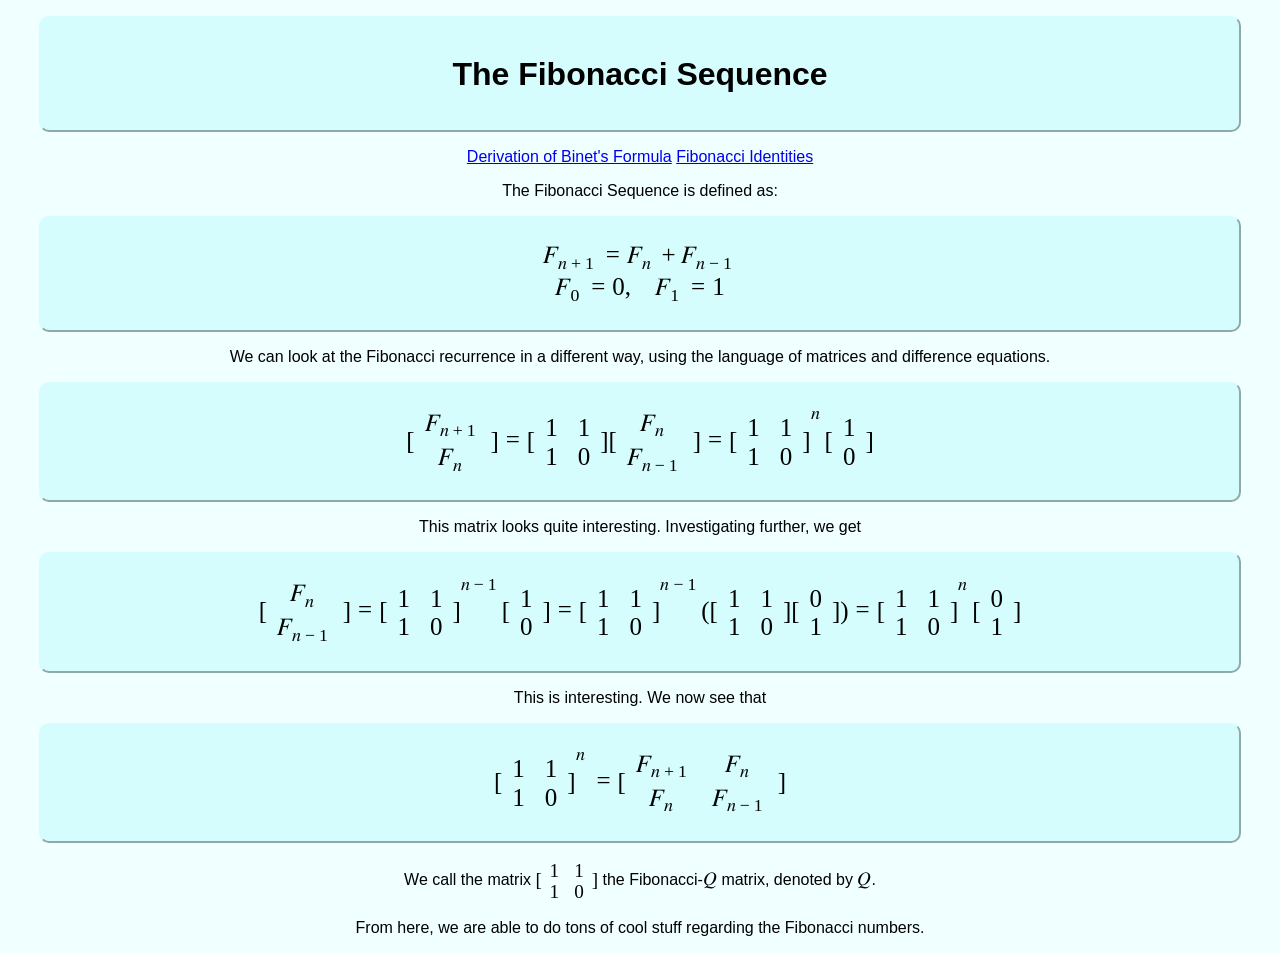
==== index.html @ 2bddd9ac "feat: version 1" ====
<!DOCTYPE html>
<html>

    <head>
      <link rel="stylesheet" href="style.css">
      <title>The Fibonacci Sequence</title>
      
    </head>
    <body>
        <h1>The Fibonacci Sequence</h1>
        <a href="binet-formula.html">Derivation of Binet's Formula</a>
        <a href="identities.html">Fibonacci Identities</a>

        <p>The Fibonacci Sequence is defined as:<br></p>

        <div id="fib-definition" class="math-expr">

        <div id="fib-recurrence">
        <math xmlns="http://www.w3.org/1998/Math/MathML">
            <msub>
                <mi>F</mi>
                <mrow>
                    <mi>n</mi>
                    <mo>+</mo>
                    <mn>1</mn>
                </mrow>
            </msub>
            <mo>=</mo>
            <msub>
                <mi>F</mi>
                <mi>n</mi>
            </msub>
            <mo>+</mo>
            <msub>
                <mi>F</mi>
                <mrow>
                    <mi>n</mi>
                    <mo>&#x2212;</mo>
                    <mn>1</mn>
                </mrow>
            </msub>
        </math>
        </div>

        <div id="fib-initial-conditions">
        <math xmlns="http://www.w3.org/1998/Math/MathML">

            <msub>
                <mi>F</mi>
                <mn>0</mn>
            </msub>

            <mo>=</mo>
            <mn>0</mn>
            <mo>,</mo>
            <mo>&#xA0;</mo>

            <msub>
                <mi>F</mi>
                <mn>1</mn>
            </msub>

            <mo>=</mo>
            <mn>1</mn>
            
        </math>
        </div>

        </div>
        
    </p>We can look at the Fibonacci recurrence in a different way, using the language of matrices and difference equations.</p>
 
    <div id="fib-difference-equation-1" class="math-expr">
        <math xmlns="http://www.w3.org/1998/Math/MathML">
            <mrow>

                <mo>[</mo>
                <mtable>

                    <mtr> <!-- Row 1 of the state vector -->
                        <mtd>

                        <msub>

                            <mi>F</mi>
            
                            <mrow> <!-- Subscript (n-1) -->
                                <mi>n</mi>
                                <mo>+</mo>
                                <mn>1</mn>
                            </mrow>

                            </msub>

                        </mtd>
                    </mtr>

                    <mtr> <!-- Row 2 of the state vector -->

                        <mtd>

                            <msub>

                            <mi>F</mi>
                            <mi>n</mi>

                            </msub>

                        </mtd>
            
                    </mtr>

                </mtable>
                <mo>]</mo>

                <mo>=</mo>

                <mo>[</mo> <!-- Fibonacci Q-matrix -->
                <mtable>

                    <mtr>
                        <mtd><mn>1</mn></mtd>
                        <mtd><mn>1</mn></mtd>
                    </mtr>

                    <mtr>
                        <mtd><mn>1</mn></mtd>
                        <mtd><mn>0</mn></mtd>
                    </mtr>

                </mtable>
                <mo>]</mo>

                <mo>[</mo>
                <mtable>

                    <mtr> <!-- Row 1 of the state vector -->
                        <mtd>

                        <msub>
                            <mi>F</mi>
                            <mi>n</mi>
                        </msub>

                        </mtd>
                    </mtr>

                    <mtr> <!-- Row 2 of the state vector -->

                        <mtd>

                            <msub>
                            <mi>F</mi>
                            <mrow>
                                <mi>n</mi>
                                <mo>&#x2212;</mo>
                                <mn>1</mn>
                            </mrow>
                            </msub>

                        </mtd>
            
                    </mtr>

                </mtable>
                <mo>]</mo>

                <mo>=</mo>

                <msup>

                <mrow>
                <mo>[</mo>
                <mtable> <!-- Fibonacci Q-Matrix -->

                    <mtr>
                        <mtd><mn>1</mn></mtd>
                        <mtd><mn>1</mn></mtd>
                    </mtr>

                    <mtr>
                        <mtd><mn>1</mn></mtd>
                        <mtd><mn>0</mn></mtd>
                    </mtr>

                </mtable>
                <mo>]</mo>
                </mrow>

                <mi>n</mi>

                </msup>

                <mo>[</mo>
                <mtable>

                    <mtr> <!-- Row 1 of the state vector -->
                        <mtd>

                            <mn>1</mn>
            
                        </mtd>
                    </mtr>

                    <mtr> <!-- Row 2 of the state vector -->

                        <mtd>

                            <mrow>
                                <mn>0</mn>
                            </mrow>

                        </mtd>
            
                    </mtr>

                </mtable>
                <mo>]</mo>

            </mrow>
        </math>
    </div>

    <p>This matrix looks quite interesting. Investigating further, we get</p>

    <div id="fib-difference-equation-2" class="math-expr">

            <math xmlns="http://www.w3.org/1998/Math/MathML">

                <mrow>

                <mo>[</mo>
                <mtable>

                    <mtr> <!-- Row 1 of the state vector -->
                        <mtd>

                        <msub>

                            <mi>F</mi>
            
                            <mrow> <!-- Subscript (n-1) -->
                                <mi>n</mi>

                            </mrow>

                            </msub>

                        </mtd>
                    </mtr>

                    <mtr> <!-- Row 2 of the state vector -->

                        <mtd>

                            <msub>
                            <mi>F</mi>
                            <mrow>
                                <mi>n</mi>
                                <mo>&#x2212;</mo>
                                <mn>1</mn>
                            </mrow>
                            </msub>
                            

                        </mtd>
            
                    </mtr>

                </mtable>
                <mo>]</mo>

                <mo>=</mo>

                <msup>

                <mrow>
                <mo>[</mo>
                <mtable> <!-- Fibonacci Q-Matrix -->

                    <mtr>
                        <mtd><mn>1</mn></mtd>
                        <mtd><mn>1</mn></mtd>
                    </mtr>

                    <mtr>
                        <mtd><mn>1</mn></mtd>
                        <mtd><mn>0</mn></mtd>
                    </mtr>

                </mtable>
                <mo>]</mo>
                </mrow>

                <mrow>
                            <mrow>
                                <mi>n</mi>
                                <mo>&#x2212;</mo>
                                <mn>1</mn>
                            </mrow>
           
                </mrow>

                </msup>

                <mo>[</mo>
                <mtable>

                    <mtr> <!-- Row 1 of the state vector -->
                        <mtd>

                            <mn>1</mn>
            
                        </mtd>
                    </mtr>

                    <mtr> <!-- Row 2 of the state vector -->

                        <mtd>

                            <mrow>
                                <mn>0</mn>
                            </mrow>

                        </mtd>
            
                    </mtr>

                </mtable>
                <mo>]</mo>

                <mo>=</mo>

                <msup>

                <mrow>
                <mo>[</mo>
                <mtable> <!-- Fibonacci Q-Matrix -->

                    <mtr>
                        <mtd><mn>1</mn></mtd>
                        <mtd><mn>1</mn></mtd>
                    </mtr>

                    <mtr>
                        <mtd><mn>1</mn></mtd>
                        <mtd><mn>0</mn></mtd>
                    </mtr>

                </mtable>
                <mo>]</mo>
                </mrow>

                <mrow>
                            <mrow>
                                <mi>n</mi>
                                <mo>&#x2212;</mo>
                                <mn>1</mn>
                            </mrow>
           
                </mrow>

                </msup>

                <mo>(</mo>

                <mo>[</mo>
                <mtable> <!-- Fibonacci Q-Matrix -->

                    <mtr>
                        <mtd><mn>1</mn></mtd>
                        <mtd><mn>1</mn></mtd>
                    </mtr>

                    <mtr>
                        <mtd><mn>1</mn></mtd>
                        <mtd><mn>0</mn></mtd>
                    </mtr>

                </mtable>
                <mo>]</mo>

                <mo>[</mo>
                <mtable>

                    <mtr> <!-- Row 1 of the state vector -->
                        <mtd>

                            <mn>0</mn>
            
                        </mtd>
                    </mtr>

                    <mtr> <!-- Row 2 of the state vector -->

                        <mtd>

                            <mrow>
                                <mn>1</mn>
                            </mrow>

                        </mtd>
            
                    </mtr>

                </mtable>
                <mo>]</mo>

                <mo>)</mo>

                <mo>=</mo>

                <msup>

                <mrow>
                <mo>[</mo>
                <mtable> <!-- Fibonacci Q-Matrix -->

                    <mtr>
                        <mtd><mn>1</mn></mtd>
                        <mtd><mn>1</mn></mtd>
                    </mtr>

                    <mtr>
                        <mtd><mn>1</mn></mtd>
                        <mtd><mn>0</mn></mtd>
                    </mtr>

                </mtable>
                <mo>]</mo>
                </mrow>

                <mi>n</mi>

                </msup>

                <mo>[</mo>
                <mtable>

                    <mtr> <!-- Row 1 of the state vector -->
                        <mtd>

                            <mn>0</mn>
            
                        </mtd>
                    </mtr>

                    <mtr> <!-- Row 2 of the state vector -->

                        <mtd>

                            <mrow>
                                <mn>1</mn>
                            </mrow>

                        </mtd>
            
                    </mtr>

                </mtable>
                <mo>]</mo>

            </mrow>


            </math>

    </div>

    <p>
        This is interesting. We now see that
    </p>

    <div id="q-matrix" class="math-expr">
    <math xmlns="http://www.w3.org/1998/Math/MathML">
            <msup>

                <mrow>
                <mo>[</mo>
                <mtable> <!-- Fibonacci Q-Matrix -->

                    <mtr>
                        <mtd><mn>1</mn></mtd>
                        <mtd><mn>1</mn></mtd>
                    </mtr>

                    <mtr>
                        <mtd><mn>1</mn></mtd>
                        <mtd><mn>0</mn></mtd>
                    </mtr>

                </mtable>
                <mo>]</mo>
                </mrow>

                <mi>n</mi>

                </msup>

                <mo>=</mo>

                <mo>[</mo>
                <mtable> <!-- Fibonacci Q-Matrix -->

                    <mtr>
                        <mtd><mrow><msub>

                            <mi>F</mi>
            
                            <mrow> <!-- Subscript (n-1) -->
                                <mi>n</mi>
                                <mo>+</mo>
                                <mn>1</mn>
                            </mrow>

                            </msub></mrow></mtd>
                        <mtd><mrow><msub>

                            <mi>F</mi>
            
                            <mrow> <!-- Subscript (n-1) -->
                                <mi>n</mi>

                            </mrow>

                            </msub></mrow></mtd>
                    </mtr>

                    <mtr>
                        <mtd><mrow><msub>

                            <mi>F</mi>
            
                            <mrow> <!-- Subscript (n-1) -->
                                <mi>n</mi>

                            </mrow>

                            </msub></mrow></mtd>
                        <mtd><mrow><msub>
                            <mi>F</mi>
                            <mrow>
                                <mi>n</mi>
                                <mo>&#x2212;</mo>
                                <mn>1</mn>
                            </mrow>
                            </msub></mrow></mtd>
                    </mtr>

                </mtable>
                <mo>]</mo>


    </math>
    </div>

    <p>We call the matrix 

    <math xmlns="http://www.w3.org/1998/Math/MathML" display="inline">
            <mrow>
                <mo>[</mo>
                <mtable> <!-- Fibonacci Q-Matrix -->

                    <mtr>
                        <mtd><mn>1</mn></mtd>
                        <mtd><mn>1</mn></mtd>
                    </mtr>

                    <mtr>
                        <mtd><mn>1</mn></mtd>
                        <mtd><mn>0</mn></mtd>
                    </mtr>

                </mtable>
                <mo>]</mo>
                </mrow>
    </math>

    the Fibonacci-<math xmlns="http://www.w3.org/1998/Math/MathML" display="inline"><mi>Q</mi></math> matrix, denoted by <math xmlns="http://www.w3.org/1998/Math/MathML" display="inline"><mi>Q</mi></math>.

        </p>

        <p>From here, we are able to do tons of cool stuff regarding the Fibonacci numbers.</p>

    </body>

</html>
---- style.css ----
body {
    text-align: center; 
    background-color: azure;
    font-family: Arial, Helvetica, sans-serif;
    padding-left: 15px;
    padding-right: 15px;
}

math {
    font-size: 25px;
}

math[display="inline"] {
    font-size: 1.2rem;
}

img {
    width: 300px;
    margin: 0 auto;
    line-height: 2;
    border: 2.5px outset rgb(214, 253, 253);
    background-color: rgb(214, 253, 253);

}

table {
    margin: 0 auto;
    width: 50%;
    line-height: 2;
    border: 2.5px outset rgb(214, 253, 253);
    background-color: rgb(214, 253, 253);
}

.math-expr, h1 {
    line-height: 2;
    padding: 1.5rem 2rem;
    margin: 1rem;
    border: 2.5px outset rgb(214, 253, 253);
    background-color: rgb(214, 253, 253);
    border-radius: 10px;
    padding-left: 30px;
    padding-right: 30px;
}
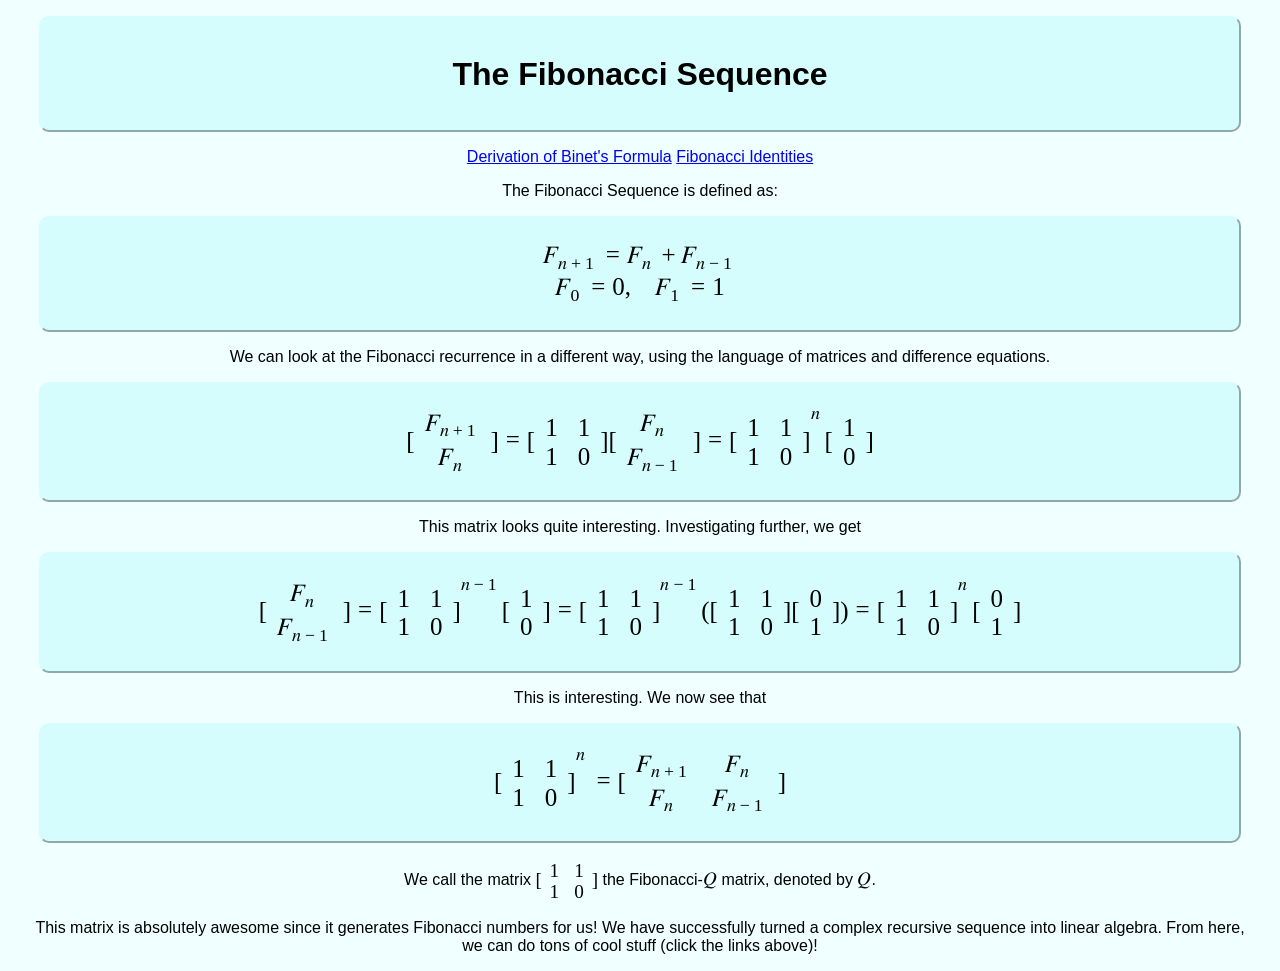
==== commit 43acf7a2: "feat: changed some text" ====
--- a/index.html
+++ b/index.html
@@ -580,7 +580,7 @@
 
         </p>
 
-        <p>From here, we are able to do tons of cool stuff regarding the Fibonacci numbers.</p>
+        <p>This matrix is absolutely awesome since it generates Fibonacci numbers for us! We have successfully turned a complex recursive sequence into linear algebra. From here, we can do tons of cool stuff (click the links above)!</p>
 
     </body>
 
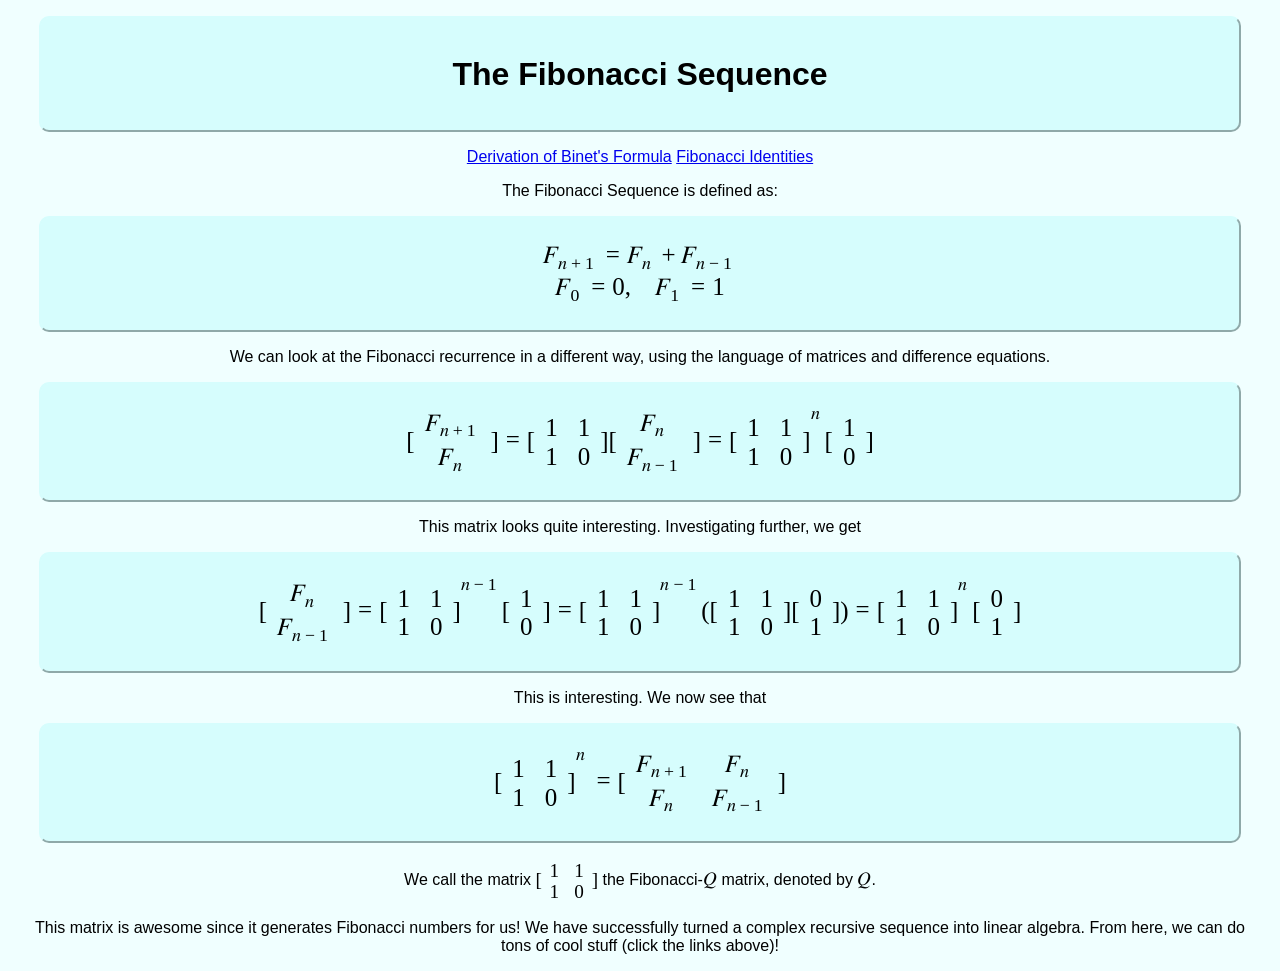
==== commit eb93352d: "feat: changed some more text" ====
--- a/index.html
+++ b/index.html
@@ -580,7 +580,7 @@
 
         </p>
 
-        <p>This matrix is absolutely awesome since it generates Fibonacci numbers for us! We have successfully turned a complex recursive sequence into linear algebra. From here, we can do tons of cool stuff (click the links above)!</p>
+        <p>This matrix is awesome since it generates Fibonacci numbers for us! We have successfully turned a complex recursive sequence into linear algebra. From here, we can do tons of cool stuff (click the links above)!</p>
 
     </body>
 
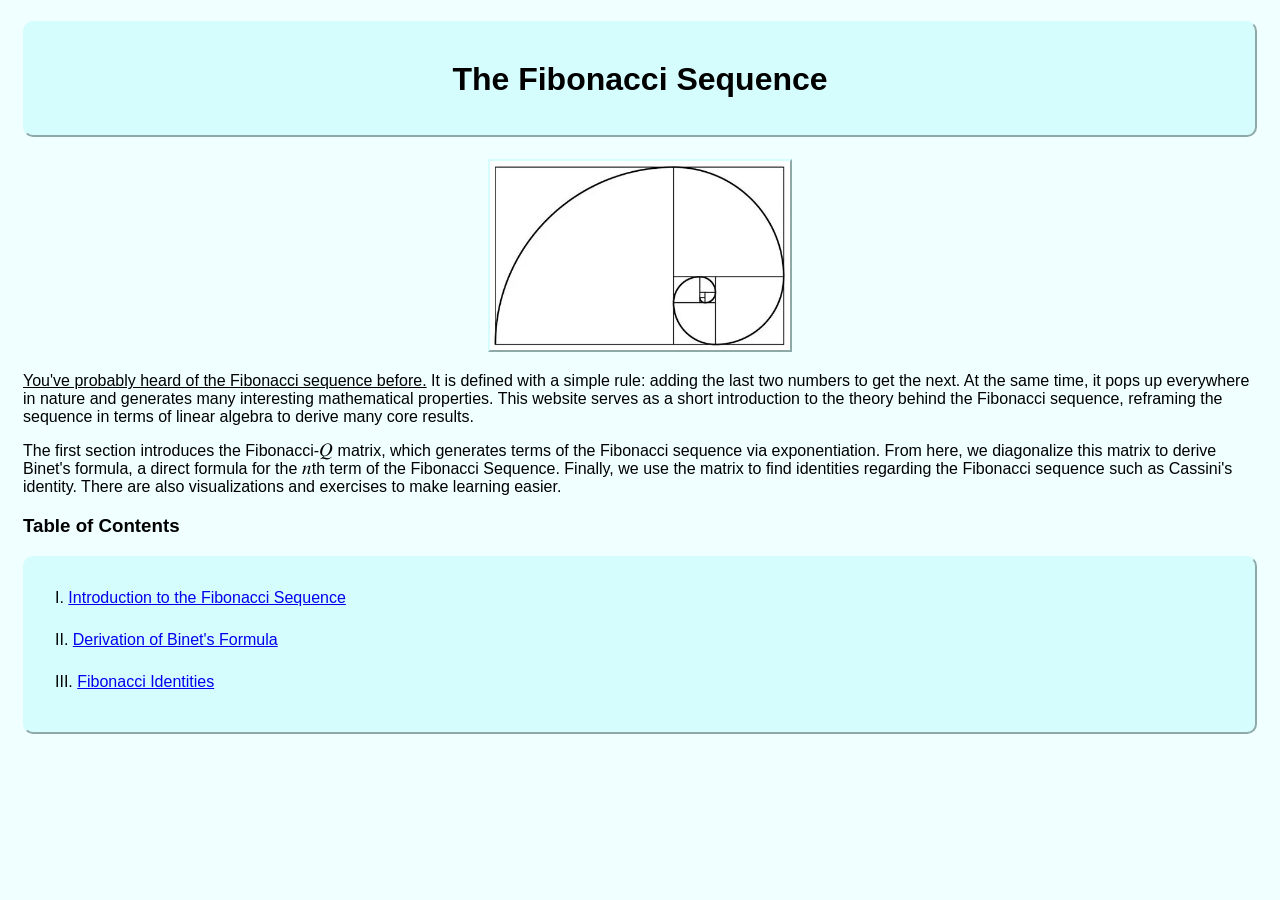
==== commit c6662b90: "feat: expanded website" ====
--- a/index.html
+++ b/index.html
@@ -3,584 +3,45 @@
 
     <head>
       <link rel="stylesheet" href="style.css">
+      <link rel="icon" type="image/png" href="F-sub-n.png">
       <title>The Fibonacci Sequence</title>
       
     </head>
+
     <body>
         <h1>The Fibonacci Sequence</h1>
-        <a href="binet-formula.html">Derivation of Binet's Formula</a>
-        <a href="identities.html">Fibonacci Identities</a>
 
-        <p>The Fibonacci Sequence is defined as:<br></p>
-
-        <div id="fib-definition" class="math-expr">
-
-        <div id="fib-recurrence">
-        <math xmlns="http://www.w3.org/1998/Math/MathML">
-            <msub>
-                <mi>F</mi>
-                <mrow>
-                    <mi>n</mi>
-                    <mo>+</mo>
-                    <mn>1</mn>
-                </mrow>
-            </msub>
-            <mo>=</mo>
-            <msub>
-                <mi>F</mi>
-                <mi>n</mi>
-            </msub>
-            <mo>+</mo>
-            <msub>
-                <mi>F</mi>
-                <mrow>
-                    <mi>n</mi>
-                    <mo>&#x2212;</mo>
-                    <mn>1</mn>
-                </mrow>
-            </msub>
-        </math>
+        <div class="diagram">
+        <img src="6148612826_244a08af09.webp">
         </div>
 
-        <div id="fib-initial-conditions">
-        <math xmlns="http://www.w3.org/1998/Math/MathML">
-
-            <msub>
-                <mi>F</mi>
-                <mn>0</mn>
-            </msub>
-
-            <mo>=</mo>
-            <mn>0</mn>
-            <mo>,</mo>
-            <mo>&#xA0;</mo>
-
-            <msub>
-                <mi>F</mi>
-                <mn>1</mn>
-            </msub>
-
-            <mo>=</mo>
-            <mn>1</mn>
-            
-        </math>
-        </div>
-
-        </div>
-        
-    </p>We can look at the Fibonacci recurrence in a different way, using the language of matrices and difference equations.</p>
- 
-    <div id="fib-difference-equation-1" class="math-expr">
-        <math xmlns="http://www.w3.org/1998/Math/MathML">
-            <mrow>
-
-                <mo>[</mo>
-                <mtable>
-
-                    <mtr> <!-- Row 1 of the state vector -->
-                        <mtd>
-
-                        <msub>
-
-                            <mi>F</mi>
-            
-                            <mrow> <!-- Subscript (n-1) -->
-                                <mi>n</mi>
-                                <mo>+</mo>
-                                <mn>1</mn>
-                            </mrow>
-
-                            </msub>
-
-                        </mtd>
-                    </mtr>
-
-                    <mtr> <!-- Row 2 of the state vector -->
-
-                        <mtd>
-
-                            <msub>
-
-                            <mi>F</mi>
-                            <mi>n</mi>
-
-                            </msub>
-
-                        </mtd>
-            
-                    </mtr>
-
-                </mtable>
-                <mo>]</mo>
-
-                <mo>=</mo>
-
-                <mo>[</mo> <!-- Fibonacci Q-matrix -->
-                <mtable>
-
-                    <mtr>
-                        <mtd><mn>1</mn></mtd>
-                        <mtd><mn>1</mn></mtd>
-                    </mtr>
-
-                    <mtr>
-                        <mtd><mn>1</mn></mtd>
-                        <mtd><mn>0</mn></mtd>
-                    </mtr>
-
-                </mtable>
-                <mo>]</mo>
-
-                <mo>[</mo>
-                <mtable>
-
-                    <mtr> <!-- Row 1 of the state vector -->
-                        <mtd>
-
-                        <msub>
-                            <mi>F</mi>
-                            <mi>n</mi>
-                        </msub>
-
-                        </mtd>
-                    </mtr>
-
-                    <mtr> <!-- Row 2 of the state vector -->
-
-                        <mtd>
-
-                            <msub>
-                            <mi>F</mi>
-                            <mrow>
-                                <mi>n</mi>
-                                <mo>&#x2212;</mo>
-                                <mn>1</mn>
-                            </mrow>
-                            </msub>
-
-                        </mtd>
-            
-                    </mtr>
-
-                </mtable>
-                <mo>]</mo>
-
-                <mo>=</mo>
-
-                <msup>
-
-                <mrow>
-                <mo>[</mo>
-                <mtable> <!-- Fibonacci Q-Matrix -->
-
-                    <mtr>
-                        <mtd><mn>1</mn></mtd>
-                        <mtd><mn>1</mn></mtd>
-                    </mtr>
-
-                    <mtr>
-                        <mtd><mn>1</mn></mtd>
-                        <mtd><mn>0</mn></mtd>
-                    </mtr>
-
-                </mtable>
-                <mo>]</mo>
-                </mrow>
-
-                <mi>n</mi>
-
-                </msup>
-
-                <mo>[</mo>
-                <mtable>
-
-                    <mtr> <!-- Row 1 of the state vector -->
-                        <mtd>
-
-                            <mn>1</mn>
-            
-                        </mtd>
-                    </mtr>
-
-                    <mtr> <!-- Row 2 of the state vector -->
-
-                        <mtd>
-
-                            <mrow>
-                                <mn>0</mn>
-                            </mrow>
-
-                        </mtd>
-            
-                    </mtr>
-
-                </mtable>
-                <mo>]</mo>
-
-            </mrow>
-        </math>
-    </div>
-
-    <p>This matrix looks quite interesting. Investigating further, we get</p>
-
-    <div id="fib-difference-equation-2" class="math-expr">
-
-            <math xmlns="http://www.w3.org/1998/Math/MathML">
-
-                <mrow>
-
-                <mo>[</mo>
-                <mtable>
-
-                    <mtr> <!-- Row 1 of the state vector -->
-                        <mtd>
-
-                        <msub>
-
-                            <mi>F</mi>
-            
-                            <mrow> <!-- Subscript (n-1) -->
-                                <mi>n</mi>
-
-                            </mrow>
-
-                            </msub>
-
-                        </mtd>
-                    </mtr>
-
-                    <mtr> <!-- Row 2 of the state vector -->
-
-                        <mtd>
-
-                            <msub>
-                            <mi>F</mi>
-                            <mrow>
-                                <mi>n</mi>
-                                <mo>&#x2212;</mo>
-                                <mn>1</mn>
-                            </mrow>
-                            </msub>
-                            
-
-                        </mtd>
-            
-                    </mtr>
-
-                </mtable>
-                <mo>]</mo>
-
-                <mo>=</mo>
-
-                <msup>
-
-                <mrow>
-                <mo>[</mo>
-                <mtable> <!-- Fibonacci Q-Matrix -->
-
-                    <mtr>
-                        <mtd><mn>1</mn></mtd>
-                        <mtd><mn>1</mn></mtd>
-                    </mtr>
-
-                    <mtr>
-                        <mtd><mn>1</mn></mtd>
-                        <mtd><mn>0</mn></mtd>
-                    </mtr>
-
-                </mtable>
-                <mo>]</mo>
-                </mrow>
-
-                <mrow>
-                            <mrow>
-                                <mi>n</mi>
-                                <mo>&#x2212;</mo>
-                                <mn>1</mn>
-                            </mrow>
-           
-                </mrow>
-
-                </msup>
-
-                <mo>[</mo>
-                <mtable>
-
-                    <mtr> <!-- Row 1 of the state vector -->
-                        <mtd>
-
-                            <mn>1</mn>
-            
-                        </mtd>
-                    </mtr>
-
-                    <mtr> <!-- Row 2 of the state vector -->
-
-                        <mtd>
-
-                            <mrow>
-                                <mn>0</mn>
-                            </mrow>
-
-                        </mtd>
-            
-                    </mtr>
-
-                </mtable>
-                <mo>]</mo>
-
-                <mo>=</mo>
-
-                <msup>
-
-                <mrow>
-                <mo>[</mo>
-                <mtable> <!-- Fibonacci Q-Matrix -->
-
-                    <mtr>
-                        <mtd><mn>1</mn></mtd>
-                        <mtd><mn>1</mn></mtd>
-                    </mtr>
-
-                    <mtr>
-                        <mtd><mn>1</mn></mtd>
-                        <mtd><mn>0</mn></mtd>
-                    </mtr>
-
-                </mtable>
-                <mo>]</mo>
-                </mrow>
-
-                <mrow>
-                            <mrow>
-                                <mi>n</mi>
-                                <mo>&#x2212;</mo>
-                                <mn>1</mn>
-                            </mrow>
-           
-                </mrow>
-
-                </msup>
-
-                <mo>(</mo>
-
-                <mo>[</mo>
-                <mtable> <!-- Fibonacci Q-Matrix -->
-
-                    <mtr>
-                        <mtd><mn>1</mn></mtd>
-                        <mtd><mn>1</mn></mtd>
-                    </mtr>
-
-                    <mtr>
-                        <mtd><mn>1</mn></mtd>
-                        <mtd><mn>0</mn></mtd>
-                    </mtr>
-
-                </mtable>
-                <mo>]</mo>
-
-                <mo>[</mo>
-                <mtable>
-
-                    <mtr> <!-- Row 1 of the state vector -->
-                        <mtd>
-
-                            <mn>0</mn>
-            
-                        </mtd>
-                    </mtr>
-
-                    <mtr> <!-- Row 2 of the state vector -->
-
-                        <mtd>
-
-                            <mrow>
-                                <mn>1</mn>
-                            </mrow>
-
-                        </mtd>
-            
-                    </mtr>
-
-                </mtable>
-                <mo>]</mo>
-
-                <mo>)</mo>
-
-                <mo>=</mo>
-
-                <msup>
-
-                <mrow>
-                <mo>[</mo>
-                <mtable> <!-- Fibonacci Q-Matrix -->
-
-                    <mtr>
-                        <mtd><mn>1</mn></mtd>
-                        <mtd><mn>1</mn></mtd>
-                    </mtr>
-
-                    <mtr>
-                        <mtd><mn>1</mn></mtd>
-                        <mtd><mn>0</mn></mtd>
-                    </mtr>
-
-                </mtable>
-                <mo>]</mo>
-                </mrow>
-
-                <mi>n</mi>
-
-                </msup>
-
-                <mo>[</mo>
-                <mtable>
-
-                    <mtr> <!-- Row 1 of the state vector -->
-                        <mtd>
-
-                            <mn>0</mn>
-            
-                        </mtd>
-                    </mtr>
-
-                    <mtr> <!-- Row 2 of the state vector -->
-
-                        <mtd>
-
-                            <mrow>
-                                <mn>1</mn>
-                            </mrow>
-
-                        </mtd>
-            
-                    </mtr>
-
-                </mtable>
-                <mo>]</mo>
-
-            </mrow>
-
-
-            </math>
-
-    </div>
-
-    <p>
-        This is interesting. We now see that
-    </p>
-
-    <div id="q-matrix" class="math-expr">
-    <math xmlns="http://www.w3.org/1998/Math/MathML">
-            <msup>
-
-                <mrow>
-                <mo>[</mo>
-                <mtable> <!-- Fibonacci Q-Matrix -->
-
-                    <mtr>
-                        <mtd><mn>1</mn></mtd>
-                        <mtd><mn>1</mn></mtd>
-                    </mtr>
-
-                    <mtr>
-                        <mtd><mn>1</mn></mtd>
-                        <mtd><mn>0</mn></mtd>
-                    </mtr>
-
-                </mtable>
-                <mo>]</mo>
-                </mrow>
-
-                <mi>n</mi>
-
-                </msup>
-
-                <mo>=</mo>
-
-                <mo>[</mo>
-                <mtable> <!-- Fibonacci Q-Matrix -->
-
-                    <mtr>
-                        <mtd><mrow><msub>
-
-                            <mi>F</mi>
-            
-                            <mrow> <!-- Subscript (n-1) -->
-                                <mi>n</mi>
-                                <mo>+</mo>
-                                <mn>1</mn>
-                            </mrow>
-
-                            </msub></mrow></mtd>
-                        <mtd><mrow><msub>
-
-                            <mi>F</mi>
-            
-                            <mrow> <!-- Subscript (n-1) -->
-                                <mi>n</mi>
-
-                            </mrow>
-
-                            </msub></mrow></mtd>
-                    </mtr>
-
-                    <mtr>
-                        <mtd><mrow><msub>
-
-                            <mi>F</mi>
-            
-                            <mrow> <!-- Subscript (n-1) -->
-                                <mi>n</mi>
-
-                            </mrow>
-
-                            </msub></mrow></mtd>
-                        <mtd><mrow><msub>
-                            <mi>F</mi>
-                            <mrow>
-                                <mi>n</mi>
-                                <mo>&#x2212;</mo>
-                                <mn>1</mn>
-                            </mrow>
-                            </msub></mrow></mtd>
-                    </mtr>
-
-                </mtable>
-                <mo>]</mo>
-
-
-    </math>
-    </div>
-
-    <p>We call the matrix 
-
-    <math xmlns="http://www.w3.org/1998/Math/MathML" display="inline">
-            <mrow>
-                <mo>[</mo>
-                <mtable> <!-- Fibonacci Q-Matrix -->
-
-                    <mtr>
-                        <mtd><mn>1</mn></mtd>
-                        <mtd><mn>1</mn></mtd>
-                    </mtr>
-
-                    <mtr>
-                        <mtd><mn>1</mn></mtd>
-                        <mtd><mn>0</mn></mtd>
-                    </mtr>
-
-                </mtable>
-                <mo>]</mo>
-                </mrow>
-    </math>
-
-    the Fibonacci-<math xmlns="http://www.w3.org/1998/Math/MathML" display="inline"><mi>Q</mi></math> matrix, denoted by <math xmlns="http://www.w3.org/1998/Math/MathML" display="inline"><mi>Q</mi></math>.
+        <p>
+            <u>You've probably heard of the Fibonacci sequence before.</u> It is defined with a simple rule: adding the last two numbers to get the next. 
+            At the same time, it pops up everywhere in nature and generates many interesting mathematical properties. This website serves as a 
+            short introduction to the theory behind the Fibonacci sequence, reframing the sequence in terms of linear algebra to derive many 
+            core results.
 
         </p>
 
-        <p>This matrix is awesome since it generates Fibonacci numbers for us! We have successfully turned a complex recursive sequence into linear algebra. From here, we can do tons of cool stuff (click the links above)!</p>
+        <p>The first section introduces the Fibonacci-<math xmlns="http://www.w3.org/1998/Math/MathML" display="inline"><mi>Q</mi></math> matrix, 
+            which generates terms of the Fibonacci sequence via exponentiation. From here, we diagonalize this matrix to derive Binet's formula,
+            a direct formula for the <math xmlns="http://www.w3.org/1998/Math/MathML" display="inline"><mi>n</mi></math>th term of the Fibonacci Sequence.
+            Finally, we use the matrix to find identities regarding the Fibonacci sequence such as Cassini's identity. There are also visualizations and 
+            exercises to make learning easier.
+        </p>
+
+        <h3>Table of Contents</h3>
+        <ol>
+            <li>
+                <a href="q-matrix.html">Introduction to the Fibonacci Sequence</a>
+            </li>
+            <li>
+                <a href="binet-formula.html">Derivation of Binet's Formula</a>
+            </li>
+            <li>
+                <a href="identities.html">Fibonacci Identities</a>
+            </li>
+        </ol>
 
     </body>
 
--- a/style.css
+++ b/style.css
@@ -1,5 +1,4 @@
 body {
-    text-align: center; 
     background-color: azure;
     font-family: Arial, Helvetica, sans-serif;
     padding-left: 15px;
@@ -14,7 +13,11 @@
     font-size: 1.2rem;
 }
 
-img {
+.diagram, .interactive-graph {
+    text-align: center;
+}
+
+img, iframe {
     width: 300px;
     margin: 0 auto;
     line-height: 2;
@@ -31,13 +34,31 @@
     background-color: rgb(214, 253, 253);
 }
 
-.math-expr, h1 {
+.math-box, h1, ol, .exercise {
     line-height: 2;
+    text-align: left; 
     padding: 1.5rem 2rem;
-    margin: 1rem;
     border: 2.5px outset rgb(214, 253, 253);
     background-color: rgb(214, 253, 253);
     border-radius: 10px;
     padding-left: 30px;
     padding-right: 30px;
+}
+
+.exercise {
+    border: 2.5px outset rgb(189, 247, 247);
+    background-color: rgb(189, 247, 247);
+}
+
+.math-expr, h1 {
+    text-align: center;
+}
+
+ol {
+    list-style: upper-roman inside none;
+    text-align: left;
+}
+
+li {
+    margin-bottom: 10px;
 }
